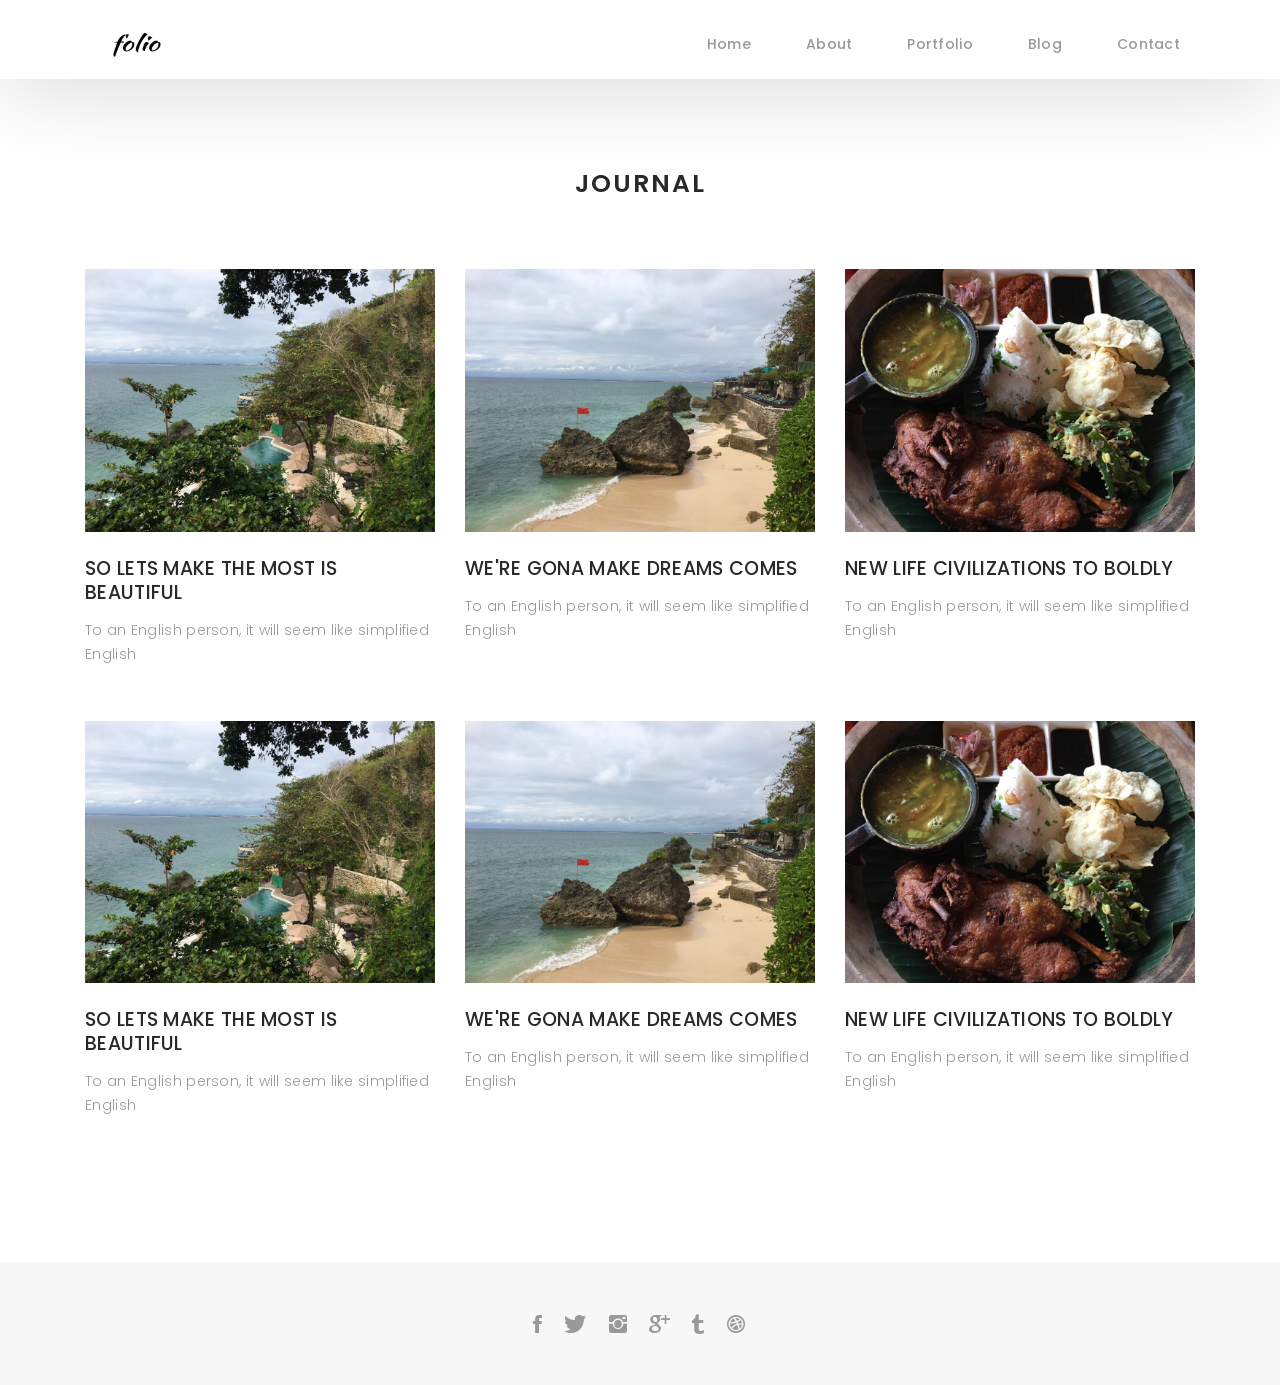
==== blog-grid.html @ 6142d477 "Initial commit" ====
<!DOCTYPE html>
<html lang="en">

<head>
  <!-- meta -->
  <meta charset="utf-8">
  <meta content="width=device-width, initial-scale=1.0" name="viewport">

  <title>Folio - Blog Grid</title>
  <meta content="" name="keywords">
  <meta content="" name="description">

  <!-- Google Fonts -->
  <link href="https://fonts.googleapis.com/css?family=Poppins:300,300i,400,400i,500,500i,600,600i,700,700i|Playfair+Display:400,400i,700,700i,900,900i" rel="stylesheet">

  <!-- Bootstrap CSS File -->
  <link href="lib/bootstrap/css/bootstrap.min.css" rel="stylesheet">

  <!-- Libraries CSS Files -->
  <link href="lib/ionicons/css/ionicons.min.css" rel="stylesheet">
  <link href="lib/owlcarousel/assets/owl.carousel.min.css" rel="stylesheet">
  <link href="lib/magnific-popup/magnific-popup.css" rel="stylesheet">
  <link href="lib/hover/hover.min.css" rel="stylesheet">

  <!-- Blog Stylesheet File -->
  <link href="css/blog.css" rel="stylesheet">

  <!-- Main Stylesheet File -->
  <link href="css/style.css" rel="stylesheet">

  <!-- Responsive css -->
  <link href="css/responsive.css" rel="stylesheet">

  <!-- Favicon -->
  <link rel="shortcut icon" href="images/favicon.png">

  <!-- =======================================================
    Theme Name: Folio
    Theme URL: https://bootstrapmade.com/folio-bootstrap-portfolio-template/
    Author: BootstrapMade.com
    Author URL: https://bootstrapmade.com
  ======================================================= -->
</head>

<body>

  <!-- start section navbar -->
  <nav id="main-nav-subpage" class="subpage-nav">
    <div class="row">
      <div class="container">

        <div class="logo">
          <a href="index.html"><img src="images/logo.png" alt="logo"></a>
        </div>

        <div class="responsive"><i data-icon="m" class="ion-navicon-round"></i></div>

        <ul class="nav-menu list-unstyled">
          <li><a href="#homee" class="smoothScroll">Home</a></li>
          <li><a href="#about" class="smoothScroll">About</a></li>
          <li><a href="#portfolio" class="smoothScroll">Portfolio</a></li>
          <li><a href="#blog" class="smoothScroll">Blog</a></li>
          <li><a href="#contact" class="smoothScroll">Contact</a></li>
        </ul>

      </div>
    </div>
  </nav>
  <!-- End section navbar -->

  <!-- start section journal -->
  <div id="journal-blog" class="text-left  paddsections">

    <div class="container">
      <div class="section-title text-center">
        <h2>journal</h2>
      </div>
    </div>

    <div class="container">
      <div class="journal-block">
        <div class="row">

          <div class="col-lg-4 col-md-6">
            <div class="journal-info mb-30">

              <a href="blog-single.html"><img src="images/blog-post-1.jpg" class="img-responsive" alt="img"></a>

              <div class="journal-txt">

                <h4><a href="blog-single.html">SO LETS MAKE THE MOST IS BEAUTIFUL</a></h4>
                <p class="separator">To an English person, it will seem like simplified English
                </p>

              </div>

            </div>
          </div>

          <div class="col-lg-4 col-md-6">
            <div class="journal-info mb-30">

              <a href="blog-single.html"><img src="images/blog-post-2.jpg" class="img-responsive" alt="img"></a>

              <div class="journal-txt">

                <h4><a href="blog-single.html">WE'RE GONA MAKE DREAMS COMES</a></h4>
                <p class="separator">To an English person, it will seem like simplified English
                </p>

              </div>

            </div>
          </div>

          <div class="col-lg-4 col-md-6">
            <div class="journal-info mb-30">

              <a href="blog-single.html"><img src="images/blog-post-3.jpg" class="img-responsive" alt="img"></a>

              <div class="journal-txt">

                <h4><a href="blog-single.html">NEW LIFE CIVILIZATIONS TO BOLDLY</a></h4>
                <p class="separator">To an English person, it will seem like simplified English
                </p>

              </div>

            </div>
          </div>

          <div class="col-lg-4 col-md-6">
            <div class="journal-info mb-30">

              <a href="blog-single.html"><img src="images/blog-post-1.jpg" class="img-responsive" alt="img"></a>

              <div class="journal-txt">

                <h4><a href="blog-single.html">SO LETS MAKE THE MOST IS BEAUTIFUL</a></h4>
                <p class="separator">To an English person, it will seem like simplified English
                </p>

              </div>

            </div>
          </div>

          <div class="col-lg-4 col-md-6">
            <div class="journal-info mb-30">

              <a href="blog-single.html"><img src="images/blog-post-2.jpg" class="img-responsive" alt="img"></a>

              <div class="journal-txt">

                <h4><a href="blog-single.html">WE'RE GONA MAKE DREAMS COMES</a></h4>
                <p class="separator">To an English person, it will seem like simplified English
                </p>

              </div>

            </div>
          </div>

          <div class="col-lg-4 col-md-6">
            <div class="journal-info mb-30">

              <a href="blog-single.html"><img src="images/blog-post-3.jpg" class="img-responsive" alt="img"></a>

              <div class="journal-txt">

                <h4><a href="blog-single.html">NEW LIFE CIVILIZATIONS TO BOLDLY</a></h4>
                <p class="separator">To an English person, it will seem like simplified English
                </p>

              </div>

            </div>
          </div>

        </div>
      </div>
    </div>
  </div>
  <!-- End section journal -->


  <!-- start section footer -->
  <div id="footer" class="text-center">
    <div class="container">
      <div class="socials-media text-center">

        <ul class="list-unstyled">
          <li><a href="#"><i class="ion-social-facebook"></i></a></li>
          <li><a href="#"><i class="ion-social-twitter"></i></a></li>
          <li><a href="#"><i class="ion-social-instagram"></i></a></li>
          <li><a href="#"><i class="ion-social-googleplus"></i></a></li>
          <li><a href="#"><i class="ion-social-tumblr"></i></a></li>
          <li><a href="#"><i class="ion-social-dribbble"></i></a></li>
        </ul>

      </div>


      <div class="credits">
      </div>

    </div>
  </div>
  <!-- End section footer -->

  <!-- JavaScript Libraries -->
  <script src="lib/jquery/jquery.min.js"></script>
  <script src="lib/jquery/jquery-migrate.min.js"></script>
  <script src="lib/bootstrap/js/bootstrap.bundle.min.js"></script>
  <script src="lib/typed/typed.js"></script>
  <script src="lib/owlcarousel/owl.carousel.min.js"></script>
  <script src="lib/magnific-popup/magnific-popup.min.js"></script>
  <script src="lib/isotope/isotope.pkgd.min.js"></script>

  <!-- Contact Form JavaScript File -->
  <script src="contactform/contactform.js"></script>

  <!-- Template Main Javascript File -->
  <script src="js/main.js"></script>

</body>

</html>
---- css/blog.css ----
/*-----------------------------------------------------------------------------------*/

/*  -  Navbar fixd page
/*-----------------------------------------------------------------------------------*/

.subpage-nav {
  display: block !important;
  position: relative;
}

/*-----------------------------------------------------------------------------------*/

/*  /* Single page */

/*-----------------------------------------------------------------------------------*/

/* main content */

.main-content {
  background: #f7f7f7;
}

.main-content .container-main {
  display: inline-block;
  width: 100%;
}

.main-content .container-main .block-main {
  margin-bottom: 30px;
  overflow: hidden;
}

.container-main .block-main .content-main {
  background: #fff none repeat scroll 0 0;
  display: inline-block;
  width: 100%;
}

.journal-txt h4 a {
  display: block;
  font-size: 19px;
  line-height: 24px;
  margin: 0 0 13px 0;
  font-weight: 500;
  color: #292929;
  -moz-transition: all 0.5s ease-in-out 0s;
  -ms-transition: all 0.5s ease-in-out 0s;
  -o-transition: all 0.5s ease-in-out 0s;
  -webkit-transition: all 0.5s ease-in-out 0s;
  transition: all 0.5s ease-in-out 0s;
}

.journal-txt h4 a:hover {
  color: #b8a07e;
  -moz-transition: all 0.5s ease-in-out 0s;
  -ms-transition: all 0.5s ease-in-out 0s;
  -o-transition: all 0.5s ease-in-out 0s;
  -webkit-transition: all 0.5s ease-in-out 0s;
  transition: all 0.5s ease-in-out 0s;
}

.post-meta ul li {
  font-size: 12px;
  font-weight: normal;
  margin-left: 8px;
  margin-right: 8px;
  text-transform: capitalize;
  display: inline-block;
  float: none;
}

.content-main .post-meta a {
  color: #a2a2a2;
  margin-left: 5px;
}

/* Commonts */

.comments {
  background: #fff;
}

.entry-comments h6 {
  margin-right: 10px;
  font-size: 13px;
  letter-spacing: 0.1em;
  font-weight: 500;
}

.entry-comments-item {
  margin-top: 40px;
  padding-bottom: 40px;
  border-bottom: 1px solid #f2f2f2;
}

.entry-comments-avatar {
  position: absolute;
  display: block;
  border-radius: 50%;
  width: 60px;
  height: 60px;
}

.entry-comments-body {
  padding-left: 86px;
}

.entry-comments-author {
  margin-right: 10px;
  font-size: 13px;
  color: #292929;
  letter-spacing: 0.1em;
  font-weight: 500;
}

.rep {
  font-size: 13px;
  color: #292929;
  letter-spacing: 0.1em;
  font-weight: 500;
  text-transform: capitalize;
}

.entry-comments span a {
  font-size: 13px;
  color: #999;
}

.entry-comments-reply {
  padding-left: 10%;
}

/* Commonts form */

.cmt {
  background: #fff;
}

blockquote {
  padding: 40px;
  background-color: #f2f2f2;
  margin: 30px 0;
  border: none;
  border-left: 4px solid #b8a07e;
}
---- css/style.css ----
/*
  Theme Name: Folio
  Theme URL: https://bootstrapmade.com/folio-bootstrap-portfolio-template/
  Author: BootstrapMade.com
  Author URL: https://bootstrapmade.com
*/

/*  General Styling
/*-----------------------------------------------------------------------------------*/

body {
  background: #ffffff;
  color: #898989;
  font-family: 'Poppins', helvetica;
  font-size: 15px;
  font-weight: 300;
  line-height: 20px;
  letter-spacing: 0.02em;
  overflow-x: hidden;
  margin: 0 auto;
  padding: 0;
  -moz-box-sizing: border-box;
  -ms-box-sizing: border-box;
  -o-box-sizing: border-box;
  -webkit-box-sizing: border-box;
  box-sizing: border-box;
}

h1, h2, h3, h4, h5, h6 {
  margin: 0;
}

h2 {
  color: #292929;
  font-weight: 600;
}

h4 {
  color: #292929;
  font-size: 14px;
  font-weight: 600;
}

a {
  color: #292929;
  text-decoration: none !important;
  -moz-transition: all 0.5s ease-in-out 0s;
  -ms-transition: all 0.5s ease-in-out 0s;
  -o-transition: all 0.5s ease-in-out 0s;
  -webkit-transition: all 0.5s ease-in-out 0s;
  transition: all 0.5s ease-in-out 0s;
}

a:hover {
  -moz-transition: all 0.5s ease-in-out 0s;
  -ms-transition: all 0.5s ease-in-out 0s;
  -o-transition: all 0.5s ease-in-out 0s;
  -webkit-transition: all 0.5s ease-in-out 0s;
  transition: all 0.5s ease-in-out 0s;
}

a:hover, a:focus {
  color: #b8a07e;
  text-decoration: underline;
}

nav ul li a {
  padding: 2px 0 0 0;
  position: relative;
  display: block;
  font-size: 12px;
  color: #999999;
  letter-spacing: 0.1em;
  font-weight: 500;
  line-height: 14px;
  text-transform: uppercase;
  -moz-transition: all 0.5s ease-in-out 0s;
  -ms-transition: all 0.5s ease-in-out 0s;
  -o-transition: all 0.5s ease-in-out 0s;
  -webkit-transition: all 0.5s ease-in-out 0s;
  transition: all 0.5s ease-in-out 0s;
}

p {
  margin: 25px 0;
  padding: 0;
  font-size: 15px;
  color: #999999;
  line-height: 28px;
}

::-moz-selection {
  background: #b8a07e;
  color: #fff;
}

::selection {
  background: #b8a07e;
  color: #fff;
}

.btn {
  background: #333;
  border: medium none;
  border-radius: 0;
  color: #fff;
  font-size: 12px;
  height: 50px;
  line-height: 50px;
  padding: 0 30px;
  text-transform: uppercase;
}

.btn:hover, .btn:focus {
  color: #fff;
}

.padDiv {
  padding: 30px 20px;
}

.section-title {
  margin-bottom: 70px;
}

.section-title h2 {
  font-size: 25px;
  letter-spacing: 2px;
  text-transform: uppercase;
}

.form-control {
  background-color: transparent;
  border: 1px solid #999;
  border-radius: 0;
  color: #999999;
  font-size: 12px;
  font-weight: 500;
  height: 50px;
  letter-spacing: 0.1em;
  padding-left: 10px;
  margin: 0 0 25px 0;
  line-height: 14px;
  text-transform: uppercase;
}

.form-control:focus {
  box-shadow: none;
  outline: 0 none;
}

.paddsection {
  padding-top: 90px;
  padding-bottom: 90px;
}

.paddsections {
  padding-top: 90px;
  padding-bottom: 90px !important;
}

.hvr-shutter-in-horizontal::before {
  background: #333;
}

.hvr-shutter-in-horizontal:hover {
  background: #b8a07e;
}

.mb-30 {
  margin-bottom: 30px;
}

/*-----------------------------------------------------------------------------------*/
/*  Navbar Top
/*-----------------------------------------------------------------------------------*/

nav {
  position: fixed;
  background: #fff;
  z-index: 1000;
  width: 100%;
  padding: 20px;
  display: none;
  -webkit-box-shadow: 0px 2px 92px 0px rgba(0, 0, 0, 0.18);
  -moz-box-shadow: 0px 2px 92px 0px rgba(0, 0, 0, 0.18);
  box-shadow: 0px 2px 92px 0px rgba(0, 0, 0, 0.18);
}

.nav-menu {
  float: right;
  line-height: 32px;
  margin-bottom: 0;
  padding-top: 16px;
}

nav ul li {
  float: left;
  margin-right: 15px;
  font-family: 'Poppins', sans-serif;
  font-size: 14px;
  margin-left: 40px;
}

nav ul li a {
  padding: 2px 0 0 0;
  position: relative;
  display: block;
  font-size: 14px;
  color: #999999;
  font-family: 'Poppins', helvetica;
  font-weight: 500;
  line-height: 16px;
  text-transform: uppercase;
  letter-spacing: 0.02em;
  text-transform: capitalize;
}

.logo {
  float: left;
}

.logo img {
  width: 100px;
  height: 50px;
}

.responsive {
  display: none;
  font-size: 23px;
}

.active {
  color: #afafaf;
}

/*----------------------------------------------------------------------------------*/
/*  Header
/*-----------------------------------------------------------------------------------*/

#header {
  background: url("../images/home-bg.jpg") repeat scroll center center / cover;
  height: 100vh;
  width: 100%;
}


#header .header-content {
  height: 100vh;
  text-align: left;
  width: 100%;
  display: flex;
  justify-content: center;
  flex-direction: column;
}

.header-content h1 {
  font-size: 40px;
  font-weight: 700;
  margin-bottom: 10px;
  text-transform: uppercase;
  color: #fff;
}

.header-content p {
  font-size: 13px;
  letter-spacing: 5px;
  margin-top: 0;
  margin-bottom: 30px;
  text-transform: capitalize;
  color: #fff;
  font-weight: 500;
}

.header-content .list-social li {
  float: left;
  margin-right: 20px;
}

.header-content .list-social li i {
  color: #fff;
  font-size: 15px;
}

/*-----------------------------------------------------------------------------------*/
/*  Aout-us
/*-----------------------------------------------------------------------------------*/

#about {
  width: 100%;
  height: auto;
  background: #f7f7f7;
  padding-top: 190px;
}

#about .div-img-bg {
  padding-bottom: 30px;
  border: 20px solid #b8a07e;
}

#about .div-img-bg .about-img img {
  width: 100%;
  box-shadow: 0px 0px 85px 0px rgba(0, 0, 0, 0.14);
  margin-top: -60px;
  margin-left: 40px;
  height: 400px;
  object-fit: cover;
}

#about .about-descr .p-heading {
  font-family: 'Playfair Display', serif;
  font-size: 28px;
  text-align: left;
}

#about .about-descr .separator {
  max-width: 80%;
  margin-bottom: 0;
  text-align: left;
}

/*-----------------------------------------------------------------------------------*/
/*   Services
/*-----------------------------------------------------------------------------------*/

#services {
  background: #f7f7f7;
  position: relative;
  padding-bottom: 80px;
}

.owl-item {
  float: left;
}
.services-block span {
  margin: 10px 0;
  position: relative;
  font-size: 13px;
  color: #292929;
  letter-spacing: 0.1em;
  font-weight: 500;
  text-transform: uppercase;
  display: block;
}

.services-block .separator {
  margin: 0;
  font-size: 13px;
  line-height: 22px;
}

.services-block i {
  font-size: 44px;
  color: #b8a07e;
  line-height: 44px;
}


.services-carousel  .owl-stage-outer {
  overflow: hidden;
}

.services-carousel .owl-dots {
  margin-top: 5px;
  text-align: center;
}

.services-carousel .owl-dot {
  display: inline-block;
  margin: 0 5px;
  width: 12px !important;
  height: 12px !important;
  border-radius: 50%;
  border: 0;
  padding: 0 !important;
  background-color: #ddd;
  cursor: pointer;
}

.services-carousel .owl-dot.active {
  background-color: #b8a07e;
}

.owl-nav {
  display: none;
}


/*-----------------------------------------------------------------------------------*/
/*  Portfolio
/*-----------------------------------------------------------------------------------*/

#portfolio {
  position: relative;
  padding-bottom: 50px;
}

#portfolio .portfolio-list {
  margin-bottom: 50px;
}

#portfolio .portfolio-list .nav {
  display: inline-block;
  margin: 0;
}

#portfolio .portfolio-list .nav li {
  margin: 0 40px 0 0;
  float: left;
  font-size: 14px;
  color: #999999;
  line-height: 16px;
  cursor: pointer;
  font-family: 'Poppins', helvetica;
  font-weight: 500;
  letter-spacing: 0.02em;
  text-transform: capitalize;
  -moz-transition: all 0.5s ease-in-out 0s;
  -ms-transition: all 0.5s ease-in-out 0s;
  -o-transition: all 0.5s ease-in-out 0s;
  -webkit-transition: all 0.5s ease-in-out 0s;
  transition: all 0.5s ease-in-out 0s;
}

#portfolio .portfolio-list .nav li:hover, #portfolio .portfolio-list .nav li.filter-active  {
  color: #b8a07e;
  -moz-transition: all 0.5s ease-in-out 0s;
  -ms-transition: all 0.5s ease-in-out 0s;
  -o-transition: all 0.5s ease-in-out 0s;
  -webkit-transition: all 0.5s ease-in-out 0s;
  transition: all 0.5s ease-in-out 0s;
}

#portfolio .portfolio-container {
  display: inline-block;
  margin-bottom: 50px;
  width: 100%;
}

.portfolio-thumbnail {
  margin-bottom: 30px;
  overflow: hidden;
}

.portfolio-thumbnail img {
  max-width: 100%;
}

/*-----------------------------------------------------------------------------------*/
/*  Journal
/*-----------------------------------------------------------------------------------*/

#journal,  #journal-blog {
  height: auto;
  width: 100%;
  background: #f7f7f7;
  padding-bottom: 60px;
  position: relative;
}

#journal-blog {
  background: #fff;
  padding-bottom: 30px;
}

#journal .journal-block {
  display: inline-block;
  height: auto;
  width: 100%;
}

#journal .journal-block .journal-info {
  position: relative;
}

.journal-block .journal-info img {
  max-width: 100%;
}

.journal-block .journal-info .journal-txt {
  padding: 25px 0px;
  position: relative;
}

.journal-block .journal-info .journal-txt h4 a {
  display: block;
  font-size: 19px;
  line-height: 24px;
  margin: 0 0 13px 0;
  font-weight: 500;
  color: #292929;
  -moz-transition: all 0.5s ease-in-out 0s;
  -ms-transition: all 0.5s ease-in-out 0s;
  -o-transition: all 0.5s ease-in-out 0s;
  -webkit-transition: all 0.5s ease-in-out 0s;
  transition: all 0.5s ease-in-out 0s;
}

.journal-block .journal-info .journal-txt h4 a:hover {
  color: #b8a07e;
  -moz-transition: all 0.5s ease-in-out 0s;
  -ms-transition: all 0.5s ease-in-out 0s;
  -o-transition: all 0.5s ease-in-out 0s;
  -webkit-transition: all 0.5s ease-in-out 0s;
  transition: all 0.5s ease-in-out 0s;
}

.journal-block .journal-info .journal-txt p {
  margin: 0;
  font-size: 14px;
  line-height: 24px;
}

/*-----------------------------------------------------------------------------------*/
/*  Contact
/*-----------------------------------------------------------------------------------*/

#contact {
  height: auto;
  width: 100%;
}

.contact-details {
  list-style: none;
  margin: 0;
  padding: 0;
}

.contact-details li {
  padding-bottom: 10px;
}

#contact input, #contact textarea {
  width: 100%;
}


#contact  #sendmessage {
  color: #18d26e;
  border: 1px solid #18d26e;
  display: none;
  text-align: center;
  padding: 15px;
  font-weight: 600;
  margin: 15px;
}

#contact  #errormessage {
  color: red;
  display: none;
  border: 1px solid red;
  text-align: center;
  padding: 15px;
  font-weight: 600;
  margin: 15px;
}

#contact #sendmessage.show, #contact #errormessage.show, #contact .show {
  display: block;
}

#contact .validation {
  color: red;
  display: none;
  margin: 0 0 20px;
  font-weight: 400;
  font-size: 13px;
}

/*-----------------------------------------------------------------------------------*/
/*  Footer
/*-----------------------------------------------------------------------------------*/

#footer {
  background: #f7f7f7;
  padding-top: 50px;
  padding-bottom: 50px;
}

#footer .socials-media {
  width: 100%;
}

#footer .socials-media ul {
  display: inline-block;
  float: none;
  margin: 0 0 20px 0;
}

#footer .socials-media ul li {
  float: left;
  margin-left: 10px;
  margin-right: 10px;
}

#footer .socials-media ul li a {
  font-size: 24px;
  color: #999;
  letter-spacing: 0.1em;
  font-weight: 500;
  background: transparent;
  text-transform: uppercase;
  -moz-transition: all 0.5s ease-in-out 0s;
  -ms-transition: all 0.5s ease-in-out 0s;
  -o-transition: all 0.5s ease-in-out 0s;
  -webkit-transition: all 0.5s ease-in-out 0s;
  transition: all 0.5s ease-in-out 0s;
}

#footer .socials-media ul li a:hover {
  color: #b8a07e;
  -moz-transition: all 0.5s ease-in-out 0s;
  -ms-transition: all 0.5s ease-in-out 0s;
  -o-transition: all 0.5s ease-in-out 0s;
  -webkit-transition: all 0.5s ease-in-out 0s;
  transition: all 0.5s ease-in-out 0s;
}

#footer p {
  font-size: 12px;
  letter-spacing: 0.1em;
  font-weight: 500;
  margin-top: 0;
  text-transform: uppercase;
}

.credits {
  font-size: 13px;
}
---- css/responsive.css ----
/** Width between 1200x to 0
 *  ~~~~~~~~~~~~~~~~~~~~~~~~~~~~~~~~~~~~
 */

@media (min-width: 1200px) {

}

/** Width between 992px to 1199px
 *  ~~~~~~~~~~~~~~~~~~~~~~~~~~~~~~~~~~~~
 */

@media (min-width: 992px) and (max-width: 1199px) {
  
}

/** Width between 768px to 991px
 *  ~~~~~~~~~~~~~~~~~~~~~~~~~~~~~~~~~~~~
 */

@media (min-width: 768px) and (max-width: 991px) {
  /* Navbar */
  nav {
    padding: 10px 15px;
  }
  .nav-menu {
    margin-top: 40px;
    display: none;
    float: none;
    width: 100%;
  }
  .nav-menu li {
    float: none;
    width: 100%;
    text-align: center;
    border-top: 1px solid #f7f7f7;
    line-height: 45px;
    margin-left: 0;
    padding-top: 10px;
    padding-bottom: 10px;
  }
  .responsive {
    float: right;
    padding-top: 15px;
    display: block;
  }
  /* About */
  .head-info .header-content .cmaster h1 {
    font-size: 32px;
  }
  #about .div-img-bg {
    padding: 0;
  }
  #about .div-img-bg .about-img img {
    margin-top: 0%;
    margin-left: calc(0% - 0px);
  }
  #about .about-descr .p-heading {
    font-size: 20px;
  }
  #about .about-descr .separator {
    max-width: 100%;
    margin-bottom: 0;
  }
  /* portfolio */
  #portfolio .portfolio-list .nav li {
    float: none;
    margin: 20px;
    display: inline-block;
  }
  /* journal */
  #journal .journal-block .journal-info {
    margin-bottom: 30px;
  }
  /* Contact */
  .contact-contact {
    margin-bottom: 30px;
  }
  /* Footer */
  #footer .socials-media ul li {
    margin-right: 0;
    margin-left: 0;
    float: none;
    display: inline-block;
  }
}

/** Width between 767px to 0
 *  ~~~~~~~~~~~~~~~~~~~~~~~~~~~~~~~~~~~~
 */

@media (max-width: 767px) {
  /* Navbar */
  nav {
    padding: 20px 15px;
  }
  .nav-menu {
    margin-top: 40px;
    display: none;
    float: none;
    width: 100%;
  }
  .nav-menu li {
    float: none;
    width: 100%;
    text-align: center;
    border-top: 1px solid #f7f7f7;
    line-height: 45px;
    margin-left: 0;
    padding-top: 10px;
    padding-bottom: 10px;
  }
  .responsive {
    float: right;
    padding-top: 15px;
    display: block;
  }
  /* About */
  .head-info .header-content h1 {
    font-size: 32px;
  }
  #about .div-img-bg {
    padding: 0;
  }
  #about .div-img-bg .about-img img {
    margin-top: 0%;
    margin-left: calc(0% - 0px);
  }
  #about .about-descr .p-heading {
    font-size: 20px;
  }
  #about .about-descr .separator {
    max-width: 100%;
    margin-bottom: 0;
  }
  /* portfolio */
  #portfolio .portfolio-list .nav li {
    float: none;
    margin: 20px;
    display: inline-block;
  }
  /* journal */
  #journal .journal-block .journal-info {
    margin-bottom: 30px;
  }
  /* Contact */
  .contact-contact {
    margin-bottom: 30px;
  }
  /* Footer */
  #footer .socials-media ul li {
    margin-right: 0;
    margin-left: 0;
    float: none;
    display: inline-block;
  }
}

/** Width between 600px to 0
 *  ~~~~~~~~~~~~~~~~~~~~~~~~~~~~~~~~~~~~
 */

@media (max-width: 600px) {
  /* Navbar */
  nav {
    padding: 20px 15px;
  }
  .nav-menu {
    margin-top: 40px;
    display: none;
    float: none;
    width: 100%;
  }
  .nav-menu li {
    float: none;
    width: 100%;
    text-align: center;
    border-top: 1px solid #f7f7f7;
    line-height: 45px;
    margin-left: 0;
    padding-top: 10px;
    padding-bottom: 10px;
  }
  .responsive {
    float: right;
    padding-top: 15px;
    display: block;
  }
  /* About */
  .head-info .header-content h1 {
    font-size: 32px;
  }
  #about .div-img-bg {
    padding: 0;
  }
  #about .div-img-bg .about-img img {
    margin-top: 0%;
    margin-left: calc(0% - 0px);
  }
  #about .about-descr .p-heading {
    font-size: 20px;
  }
  #about .about-descr .separator {
    max-width: 100%;
    margin-bottom: 0;
  }
  /* portfolio */
  #portfolio .portfolio-list .nav li {
    float: none;
    margin: 10px;
    display: inline-block;
  }
  /* journal */
  #journal .journal-block .journal-info {
    margin-bottom: 30px;
  }
  /* Contact */
  .contact-contact {
    margin-bottom: 30px;
  }
  /* Footer */
  #footer .socials-media ul li {
    margin-right: 0;
    margin-left: 0;
    float: none;
    display: inline-block;
  }
}

/** Width between 480px to 0
 *  ~~~~~~~~~~~~~~~~~~~~~~~~~~~~~~~~~~~~
 */

@media (max-width: 480px) {
  /* Navbar */
  nav {
    padding: 20px 15px;
  }
  .nav-menu {
    margin-top: 40px;
    display: none;
    float: none;
    width: 100%;
  }
  .nav-menu li {
    float: none;
    width: 100%;
    text-align: center;
    border-top: 1px solid #f7f7f7;
    line-height: 45px;
    margin-left: 0;
    padding-top: 10px;
    padding-bottom: 10px;
  }
  .responsive {
    float: right;
    padding-top: 15px;
    display: block;
  }
  /* About */
  .head-info .header-content h1 {
    font-size: 32px;
  }
  #about .div-img-bg {
    padding: 0;
  }
  #about .div-img-bg .about-img img {
    margin-top: 0%;
    margin-left: calc(0% - 0px);
  }
  #about .about-descr .p-heading {
    font-size: 20px;
  }
  #about .about-descr .separator {
    max-width: 100%;
    margin-bottom: 0;
  }
  /* portfolio */
  #portfolio .portfolio-list .nav li {
    float: none;
    margin: 20px;
  }
  /* journal */
  #journal .journal-block .journal-info {
    margin-bottom: 30px;
  }
  /* Contact */
  .contact-contact {
    margin-bottom: 30px;
  }
  /* Footer */
  #footer .socials-media ul li {
    margin-right: 0;
    margin-left: 0;
    float: none;
    display: inline-block;
  }
}

/** Width between 320px to 0
 *  ~~~~~~~~~~~~~~~~~~~~~~~~~~~~~~~~~~~~
 */

@media (max-width: 320px) {
  /* Navbar */
  nav {
    padding: 20px 15px;
  }
  .nav-menu {
    margin-top: 40px;
    display: none;
    float: none;
    width: 100%;
  }
  .nav-menu li {
    float: none;
    width: 100%;
    text-align: center;
    border-top: 1px solid #f7f7f7;
    line-height: 45px;
    margin-left: 0;
    padding-top: 10px;
    padding-bottom: 10px;
  }
  .responsive {
    float: right;
    padding-top: 15px;
    display: block;
  }
  /* About */
  .head-info .header-content h1 {
    font-size: 32px;
  }
  #about .div-img-bg {
    padding: 0;
  }
  #about .div-img-bg .about-img img {
    margin-top: 0%;
    margin-left: calc(0% - 0px);
  }
  #about .about-descr .p-heading {
    font-size: 20px;
  }
  #about .about-descr .separator {
    max-width: 100%;
    margin-bottom: 0;
  }
  /* portfolio */
  #portfolio .portfolio-list .nav li {
    float: none;
    margin: 20px;
  }
  /* journal */
  #journal .journal-block .journal-info {
    margin-bottom: 30px;
  }
  /* Contact */
  .contact-contact {
    margin-bottom: 30px;
  }
  /* Footer */
  #footer .socials-media ul li {
    margin-right: 0;
    margin-left: 0;
    float: none;
    display: inline-block;
  }
  /* Single page */
  .entry-comments-body span {
    display: inline-block;
    margin-right: 0;
  }
}
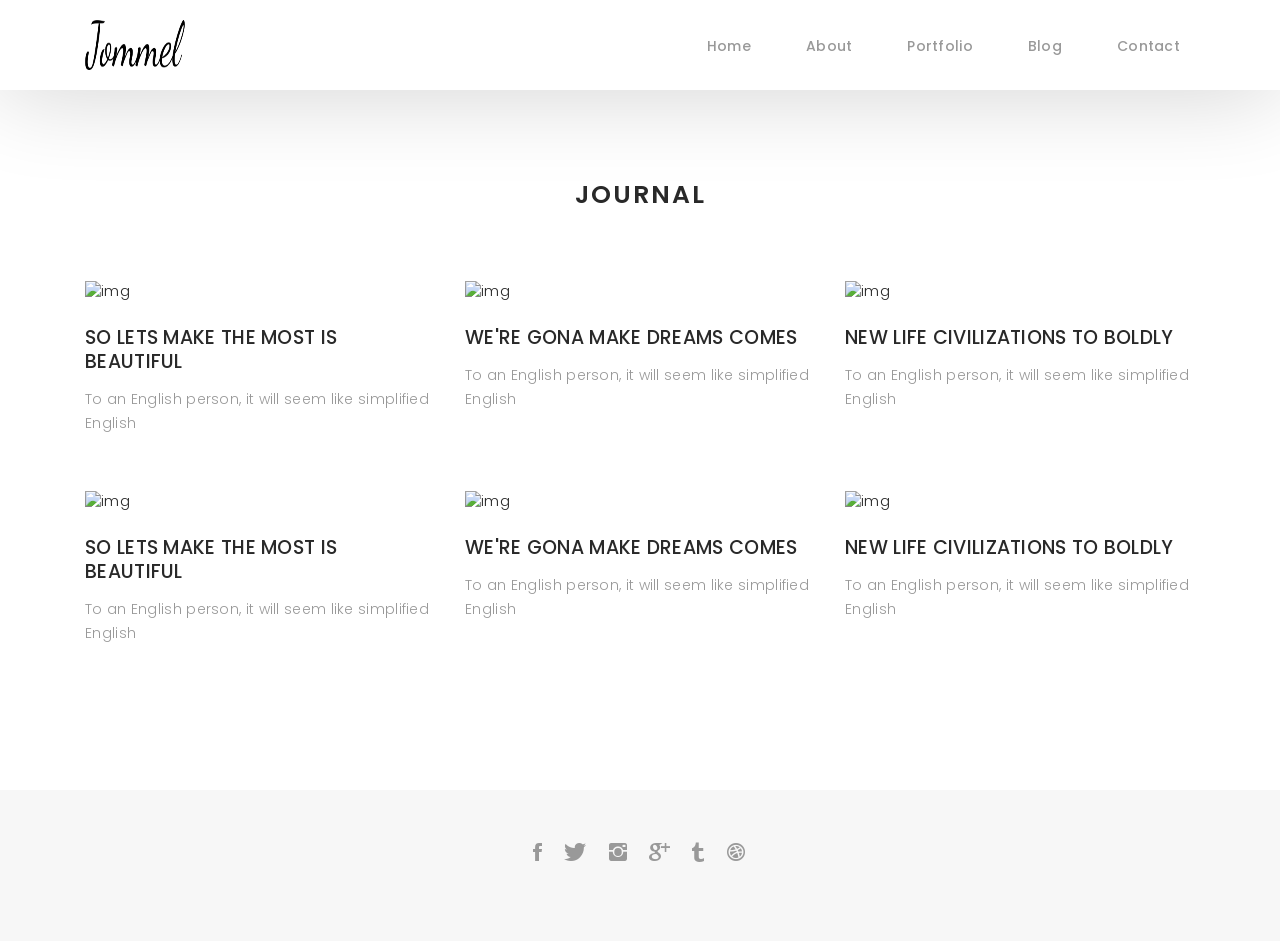
==== commit 092dc30c: "updated the rest of the pages" ====
--- a/blog-grid.html
+++ b/blog-grid.html
@@ -50,7 +50,7 @@
       <div class="container">
 
         <div class="logo">
-          <a href="index.html"><img src="images/logo.png" alt="logo"></a>
+          <a href="index.html"><img src="images/logo-no-background.png" alt="logo"></a>
         </div>
 
         <div class="responsive"><i data-icon="m" class="ion-navicon-round"></i></div>
